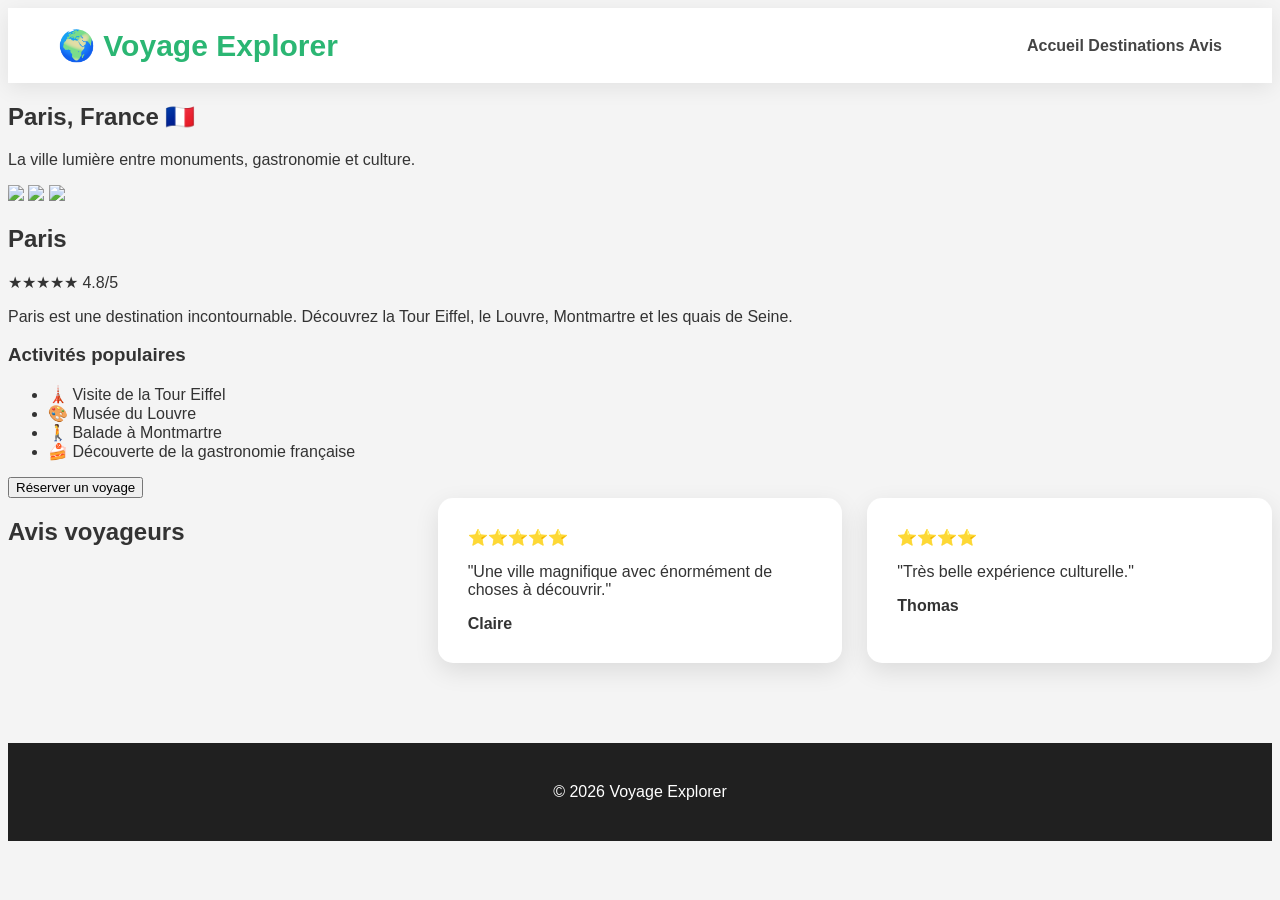
==== paris.html @ 8b3cc105 "Create paris.html" ====
<!DOCTYPE html>
<html lang="fr">
<head>
<meta charset="UTF-8">
<meta name="viewport" content="width=device-width, initial-scale=1.0">

<title>Paris - Voyage Explorer</title>

<link rel="stylesheet" href="style.css">

</head>

<body>


<header>

<div class="logo">
🌍 Voyage Explorer
</div>

<nav>
<a href="#">Accueil</a>
<a href="#">Destinations</a>
<a href="#">Avis</a>
</nav>

</header>



<section class="banner paris">

<h1>Paris, France 🇫🇷</h1>

<p>
La ville lumière entre monuments, gastronomie et culture.
</p>

</section>



<section class="content">


<div class="gallery">

<img src="https://picsum.photos/600/400?paris">

<img src="https://picsum.photos/300/200?eiffel">

<img src="https://picsum.photos/300/200?louvre">

</div>



<div class="info">

<h2>Paris</h2>

<p class="stars">
★★★★★ 4.8/5
</p>


<p>
Paris est une destination incontournable.
Découvrez la Tour Eiffel, le Louvre,
Montmartre et les quais de Seine.
</p>


<h3>Activités populaires</h3>

<ul>

<li>🗼 Visite de la Tour Eiffel</li>

<li>🎨 Musée du Louvre</li>

<li>🚶 Balade à Montmartre</li>

<li>🍰 Découverte de la gastronomie française</li>

</ul>


<button>
Réserver un voyage
</button>


</div>


</section>




<section class="reviews">

<h2>Avis voyageurs</h2>

<div class="review">

⭐⭐⭐⭐⭐

<p>
"Une ville magnifique avec énormément de choses à découvrir."
</p>

<strong>Claire</strong>

</div>


<div class="review">

⭐⭐⭐⭐

<p>
"Très belle expérience culturelle."
</p>

<strong>Thomas</strong>

</div>


</section>


<footer>

© 2026 Voyage Explorer

</footer>


</body>
</html>
---- style.css ----
<style>

/*==================================================
                RESET GENERAL
====================================================*/

/*
Le navigateur ajoute des marges par défaut.
On les supprime pour repartir sur une base propre.
*/

*{
    margin:0;
    padding:0;
    box-sizing:border-box;
}

/*
Variables CSS
Elles permettent de changer facilement les couleurs.
*/

:root{

    --vert:#2bb673;
    --vert-fonce:#148a55;
    --gris:#f4f4f4;
    --texte:#333;
    --ombre:0 8px 25px rgba(0,0,0,.10);

}

body{

    font-family:Arial, Helvetica, sans-serif;
    background:var(--gris);
    color:var(--texte);

}

/*==================================================
                HEADER
====================================================*/

/*
Le header contient :

- le logo
- le menu
- le bouton connexion

On utilise Flexbox.
*/

header{

    background:white;

    display:flex;

    justify-content:space-between;

    align-items:center;

    padding:20px 50px;

    box-shadow:0 5px 20px rgba(0,0,0,.08);

}

.logo{

    font-size:30px;

    font-weight:bold;

    color:var(--vert);

}

nav ul{

    display:flex;

    list-style:none;

    gap:35px;

}

nav a{

    text-decoration:none;

    color:#444;

    font-weight:bold;

}

nav a:hover{

    color:var(--vert);

}

.btn{

    background:var(--vert);

    color:white;

    padding:12px 22px;

    border-radius:30px;

    text-decoration:none;

}

/*==================================================
                HERO
====================================================*/

/*
Le Hero est la première grande section.

Elle attire l'oeil.

On utilise un dégradé.
*/

.hero{

    background:linear-gradient(135deg,#2bb673,#7de0a9);

    color:white;

    text-align:center;

    padding:90px 20px;

}

.hero h1{

    font-size:55px;

}

.hero p{

    margin-top:20px;

    font-size:22px;

}

/*==================================================
            BARRE DE RECHERCHE
====================================================*/

/*
On place les éléments avec Grid.
*/

.search{

    max-width:1100px;

    margin:auto;

    background:white;

    margin-top:-35px;

    display:grid;

    grid-template-columns:2fr 1fr 1fr 180px;

    gap:15px;

    padding:25px;

    border-radius:15px;

    box-shadow:var(--ombre);

}

.search input,
.search select{

    padding:15px;

    border:1px solid #ddd;

    border-radius:10px;

    font-size:16px;

}

.search button{

    border:none;

    background:var(--vert);

    color:white;

    font-size:17px;

    border-radius:10px;

    cursor:pointer;

}

/*==================================================
            SECTION DESTINATIONS
====================================================*/

.container{

    width:1200px;

    max-width:95%;

    margin:70px auto;

}

.container h2{

    margin-bottom:30px;

    font-size:36px;

}

/*
La grille responsive.

auto-fit crée automatiquement
autant de colonnes que possible.
*/

.cards{

    display:grid;

    grid-template-columns:repeat(auto-fit,minmax(300px,1fr));

    gap:30px;

}

.card{

    background:white;

    border-radius:15px;

    overflow:hidden;

    box-shadow:var(--ombre);

    transition:.4s;

}

.card:hover{

    transform:translateY(-10px);

}

.card img{

    width:100%;

    height:220px;

    object-fit:cover;

}

.card-content{

    padding:20px;

}

.card h3{

    margin-bottom:10px;

}

.rating{

    color:#ffb400;

    margin-bottom:10px;

}

.price{

    color:var(--vert);

    font-size:24px;

    font-weight:bold;

}

/*==================================================
                AVIS
====================================================*/

/*
Chaque avis est placé dans une carte.
*/

.reviews{

    display:grid;

    grid-template-columns:repeat(auto-fit,minmax(350px,1fr));

    gap:25px;

}

.review{

    background:white;

    padding:30px;

    border-radius:15px;

    box-shadow:var(--ombre);

}

.review h4{

    margin-bottom:10px;

}

/*==================================================
            FOOTER
====================================================*/

footer{

    background:#202020;

    color:white;

    text-align:center;

    padding:40px;

    margin-top:80px;

}

footer p{

    opacity:.8;

}

/*
MEDIA QUERY

Quand l'écran est petit,
la barre de recherche devient verticale.
*/

@media(max-width:900px){

.search{

grid-template-columns:1fr;

}

header{

flex-direction:column;

gap:20px;

}

nav ul{

flex-wrap:wrap;
justify-content:center;

}

.hero h1{

font-size:35px;

}

}

</style>
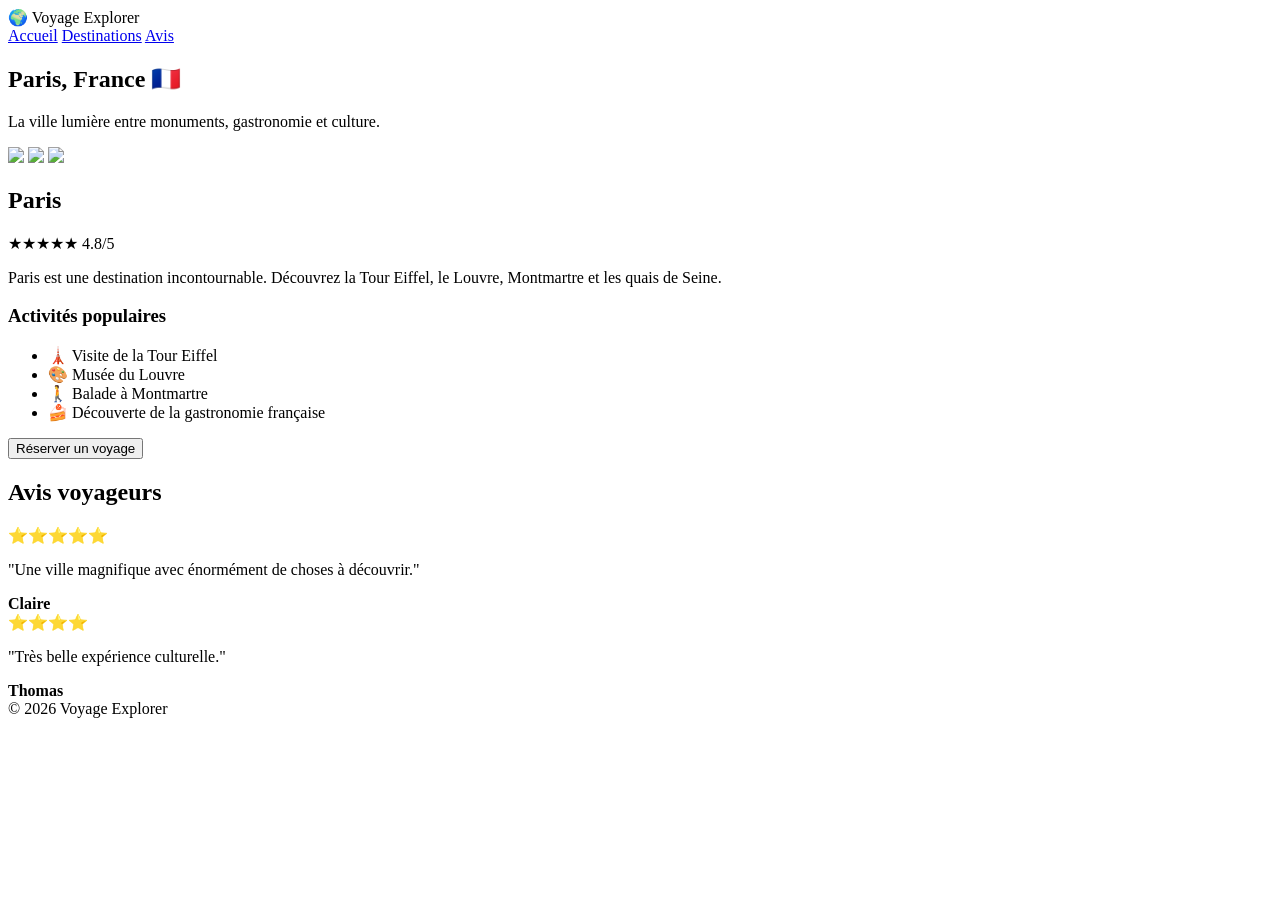
==== commit 8fcdd3af: "Update paris.html" ====
--- a/paris.html
+++ b/paris.html
@@ -6,7 +6,7 @@
 
 <title>Paris - Voyage Explorer</title>
 
-<link rel="stylesheet" href="style.css">
+<link rel="stylesheet" href="villes/style.css">
 
 </head>
 
